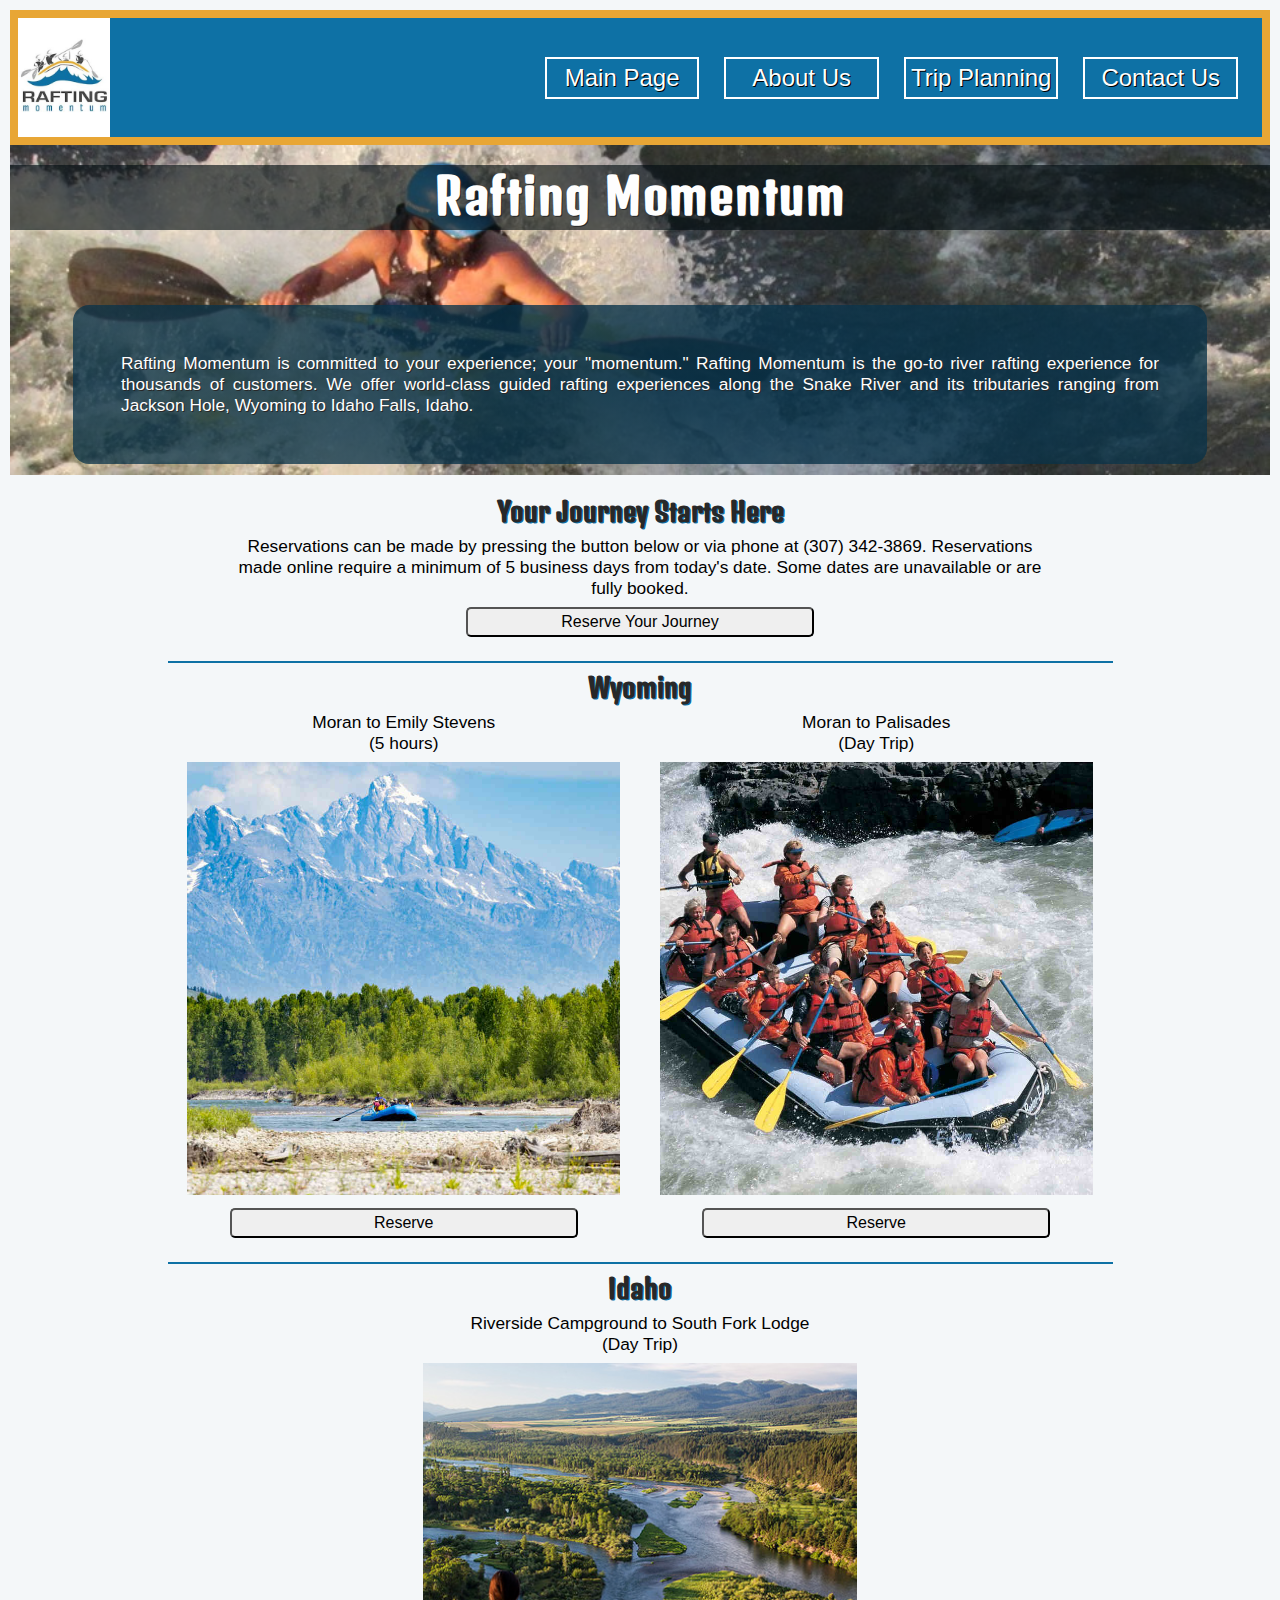
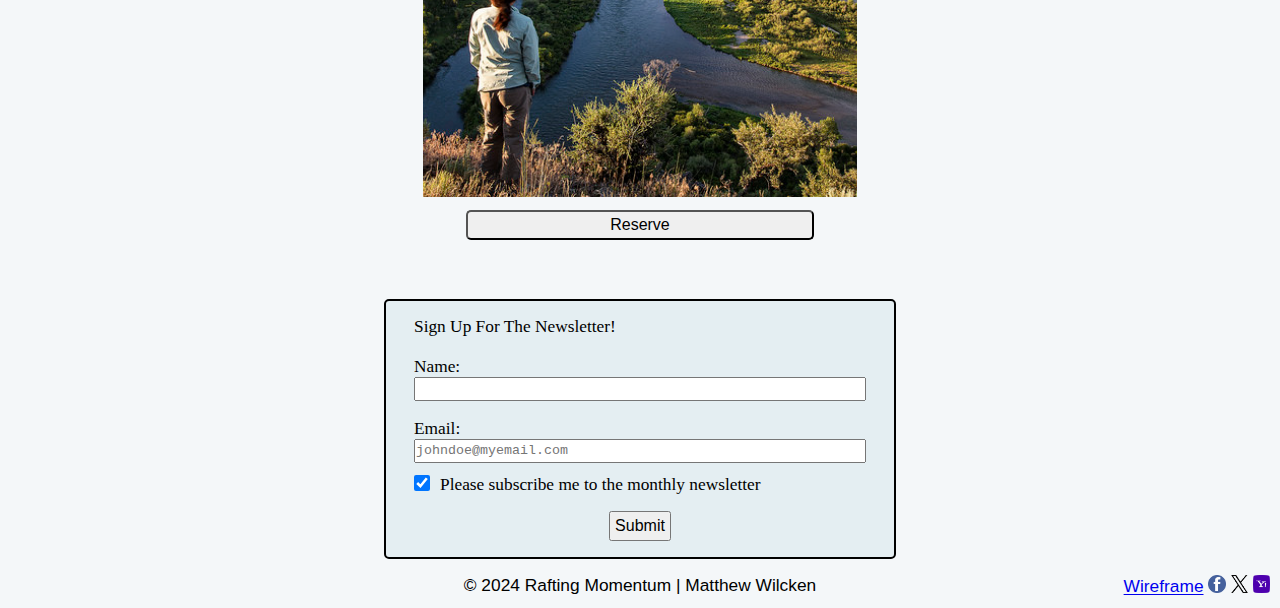
==== wwr/index.html @ 387b8204 "10/22/2024" ====
<!--Page created 9/30/2024-->
<!DOCTYPE html>
<html lang="en">
<head>
    <meta charset="UTF-8">
    <meta name="viewport" content="width=device-width, initial-scale=1.0">
    
    <meta name="description" content="The main page for Rafting Momentum.">
    <meta name="author" content="Matthew Wilcken">
    <meta name="title" content="Index">
    
    <!--Get Fonts-->
    <link rel="preconnect" href="https://fonts.googleapis.com">
    <link rel="preconnect" href="https://fonts.gstatic.com" crossorigin>
    <!--Title and h-->
    <link href="https://fonts.googleapis.com/css2?family=Denk+One&family=Sarabun:ital,wght@0,100;0,200;0,300;0,400;0,500;0,600;0,700;0,800;1,100;1,200;1,300;1,400;1,500;1,600;1,700;1,800&display=swap" rel="stylesheet">
    <!--Body-->
    <link href="https://fonts.googleapis.com/css2?family=Sarabun:ital,wght@0,100;0,200;0,300;0,400;0,500;0,600;0,700;0,800;1,100;1,200;1,300;1,400;1,500;1,600;1,700;1,800&display=swap" rel="stylesheet">
        
    <title>Rafting Momentum Main Page</title>
    
    <!--Get CSS-->
    <link rel="stylesheet" href="styles/rafting.css">
</head>
<body>
    <!--Get Header-->
    <header>
        <!--Get a div element for the header-->
        <div class="grid-header-container">
            <img src="images/rafting-momentum.jpg" alt="Rafting site logo" width="200">
            <!--Get class for the sub-grids-->
            <nav class="grid-header-container-links">
                <a href="index.html"    class="grid-header-container-subLink">Main Page</a>
                <a href="about.html"    class="grid-header-container-subLink">About Us</a>
                <a href="trips.html"    class="grid-header-container-subLink">Trip Planning</a>
                <a href="contact.html"  class="grid-header-container-subLink">Contact Us</a>
            </nav>
        </div>
    </header>
    <main>
        <!--Get Hero Banner-->
        <!--To Update-->
        <div class="hero">
            <img src="images/salmon-kayak-banner2.jpg" alt="Salmon Kayak Banner">
            <h1>Rafting Momentum</h1>
            <!--TODO Set this up To display correctly-->
            <p class="index-p">Rafting Momentum is committed to your experience; your "momentum." Rafting Momentum is the go-to river rafting experience for thousands of customers. We offer world-class guided rafting experiences along the Snake River and its tributaries ranging from Jackson Hole, Wyoming to Idaho Falls, Idaho.</p>

        </div>
        
        <section class="reserve-your-journey">
            <h2>Your Journey Starts Here</h2>
            <p>Reservations can be made by pressing the button below or via phone at (307) 342-3869. Reservations made online require a minimum of 5 business days from today's date. Some dates are unavailable or are fully booked.</p>
            <!--Get submit button-->
            <a href="trips.html"><button>Reserve Your Journey</button></a>
        </section>

        <!--Get Locales-->
        <!--Wyoming-->
        <section class="trip-container">
            <h2>Wyoming</h2>
            <div class="trip-container-images">
                <figure>
                    <figcaption>Moran to Emily Stevens<br>(5 hours)</figcaption>
                    <img src="images/moran-to-emily-stevens.jpg" alt="moran to emily stevens" ><br>
                    <a href="trips.html"><button>Reserve</button></a>
                </figure>
                <figure>
                    <figcaption>Moran to Palisades<br>(Day Trip)</figcaption>
                    <img src="images/moran-to-palisades.jpg" alt="moran to palisades" ><br>
                    <a href="trips.html"><button>Reserve</button></a>
                </figure>
            </div>
        </section>
        <!--Idaho-->
        <section class="trip-container">
            <h2>Idaho</h2>
            <div class="trip-container-images">
                <figure>
                    <figcaption>Riverside Campground to South Fork Lodge<br>(Day Trip)</figcaption>
                    <img src="images/riverside-campground-to-south-fork-lodge.jpg" alt="reiverside campground to south fork lodge" ><br>
                    <a href="trips.html"><button>Reserve</button></a>
                </figure>
            </div>
        </section>

        <!--Get user input for newsletter-->
        <section>
            <h1> </h1>
            <div class="form1">
                <form>
                    <fieldset>
                        <legend>Sign Up For The Newsletter!</legend>
                        <!--Get first and last name and display as a grid-->
                        <div class="contact-flex">
                            <div class="contact-flex contact-name">
                                <label for="name">Name:</label>
                                <input type="text" id="name" name="name">
                            </div>
                        </div>

                        <!--Get email and display as a flex-->
                        <div class="contact-flex contact-email">
                            <label for="useremail">Email:</label>
                            <input type="text" id="useremail" name="useremail" placeholder="johndoe@myemail.com">
                        </div>
                        
                        <!--Get newsletter checkbox and display as inline-->
                        <div class="contact-grid contact-newslestter-checkbox"> 
                            <input type="checkbox" name="newsletter" id="newsletter" checked> <!--Create as checked-->
                            <label for="newsletter">Please subscribe me to the monthly newsletter</label>
                            
                        </div>
                    </fieldset>
                    <!--Get submit button-->
                    <button type="submit" id="submit">Submit</button>
                </form>
            </div>
        </section>

    </main>
    <footer>
        <div class="grid-footer-container">
            <p>&copy; 2024 Rafting Momentum | Matthew Wilcken</p>
            <nav class="socialLinks">
                <a href="https://app.moqups.com/VGhXrG66eLmhitmoqZnAIj93Pklnhhtl/edit/page/ad64222d5">Wireframe</a>
                <a href="https://www.facebook.com/"><img src="images/facebook-icon.png" alt="Facebook"></a>
                <a href="https://x.com/home"><img src="images/x-icon.png" alt="X"></a>
                <a href="https://www.yahoo.com/"><img src="images/yahoo-icon.png" alt="Yahoo"></a>
            </nav>
        </div>
    </footer>
</body>
</html>
---- wwr/styles/rafting.css ----
/*Get globals*/
* {
    margin : 0;
    padding : 0;
    box-sizing : border-box;
}

/*setting up global vars*/
:root {
    /*get colors*/
    --col-main-backround        : #fefefe;
    --col-primary               : #0E71A5;
    --col-primary-background    : #083249df;
    --col_secondary-background  : #010d11a2;
    --col-secondary             : #7093A1;
    --col-accent1               : #E8A635;
    --col-accent2               : #282828;
    --col-accent1_background    : #E8A63577;
    
    --col_p                     : #000;

    /*get layout*/
    /*Trip container*/
    --img-trip-container-width  : 25em;
    --img-journies-container-width : 20rem;

    /*img*/
    --img-std-width             : 150px;
    --img-aside-width           : 200px;
    --img-std-height            : auto;

    /*Get box widths*/
    --box-width                 : 100%;
    --figure-width              : 13rem;

    /*Contact Us Form*/
    /*Get positioning for circular contact us images and captions*/
    --margin-squeeze            : -1em;
    --contact-us-width          : 512px;

    --contact-us-input-size     : 24pt; /*Used for either height or width (both for radio buttons and checkboxes*/
}

/*MISC*/
/*iframe must be styled here due to evaluation tool limitations*/
iframe {border-radius: 1rem; border: 5px solid var(--col-accent1)}

/*general sizing*/
body {
    padding : 10px;
    background-color: #f4f7f9;

    font-family: Sarabin, sans-serif; /*Set the general font family*/

    font-size: 13pt;
}

/*header*/

header{
    /**/
}

/*Main Page*/

/*Hero paragraph*/
.hero .index-p {
    position: absolute;
    top : 10rem;
    left : 5%;
    width: 90%;
    height: auto;
    padding: 10px;
    background-image: radial-gradient(var(--col-primary-background), #083249bc);
    clear: both;

    color: var(--col-main-backround);
    text-shadow: 1px 1px var(--col-accent2);
    font-size: 13pt;
    border-radius: 1rem;
    padding: 3rem;

    text-align: justify;
}

/*Reserve Your Journey*/
.reserve-your-journey {
    display: flex;
    flex-direction: column;
    flex-wrap: wrap;

}

.reserve-your-journey p{
    text-align: center;
    margin: auto;
    max-width: 66%;
    margin-top: 0.5rem;
    margin-bottom: 0.5rem;
}

/*Trip container*/
.trip-container {
    display: flex;
    flex-direction: column;
    text-align: center;
    max-width: 75%;
    margin: auto;
    margin-top: 1.5rem;
    
    border-top: 2px solid var(--col-primary);
}

/*submit button*/
.trip-container-images a, .reserve-your-journey a {
    text-decoration: none;
    margin: auto;
}
.trip-container-images button, .reserve-your-journey button, .questions-contact-us button{
    display: inherit;
    width: 21.75rem; /*Matches width of images*/
    font-size: medium;
    padding: 0.25rem;
    border-radius: 5px;
}

.trip-container-images button:hover, .reserve-your-journey button:hover, .questions-contact-us button:hover{
    color: #E8A635;
    background-color: var(--col-main-backround);
    text-shadow: 1px 1px 0 var(--col-accent2);
}

.trip-container h2
{
    text-align: center;
    margin-top: 0.5rem;
    margin-bottom: 0.5rem;
}


.trip-container-images
{
    display: flex;
    justify-content:space-around ;
    align-items:flex-start;
    flex-wrap: wrap;
}

.trip-container figure > img {
    width: var(--img-trip-container-width);
    aspect-ratio: 1/1; /*trying this out*/
    object-fit: cover;
    margin-top: 0.5rem;
    margin-bottom: 0.5rem;

}

/*Trip Planning*/

.horizontal-border{
    
    border-top: 2px solid var(--col-primary);
    width: 55%;
    text-align: center;
    margin: auto;
    margin-top: 1.5rem;
    margin-bottom: 0.5rem;
}

.journies-container {
    display: grid; 
    grid-template-areas: 
    'titles-grid titles-grid titles-grid titles-grid'
    'titles-wyoming titles-wyoming separator-line titles-idaho'
    'figures-wyoming figures-wyoming separator-line figures-idaho'
    'figures-wyoming figures-wyoming separator-line figures-idaho'; 
    justify-content: center;
    column-gap: 0.5rem;
    row-gap: 0.5rem;
}

.titles-grid{
    grid-area: titles-grid;
    justify-content: center;
    font-size: x-large;
}
.titles-wyoming{ grid-area: titles-wyoming; } 
.titles-idaho{ grid-area: titles-idaho; }
.figures-wyoming{
    grid-area: figures-wyoming;
    display: flex;
    flex-direction: row;
    flex-wrap: wrap;
}
.figures-idaho{
    grid-area: figures-idaho;
    display: flex;
    flex-direction: row;
    flex-wrap: wrap;
    
}

.separator-line{
    grid-area: separator-line;
    border: 1px solid var(--col-primary);
}

.figures-wyoming img,
.figures-idaho img {
    width: var(--img-journies-container-width);
    aspect-ratio: 1/1;
    object-fit: cover;    
    margin: 0.5rem;
}
.figures-wyoming figcaption,
.figures-idaho figcaption
{
    margin-left: 0.5rem;
    margin-right: 0.5rem;
    width: var(--img-journies-container-width);
    height: auto;
}
.figures-wyoming p,
.figures-idaho p
{
    margin-top: 0.75rem;
    margin-left: 0.5rem;
    margin-right: 0.5rem;
    width: var(--img-journies-container-width);
    height: 1em;
}
.figures-wyoming figure,
.figures-idaho figure
{
    border: 1px solid black;
    border-radius: 5px;
    margin: 2px;
    padding: 5px;
    overflow: scroll;
    overflow-x: hidden;
}
/*TODO*/
/*Continue setting up the table*/
table, th, tr, td {
    border:1px solid black;
    table-layout: auto;
    column-width: 10rem;
    width: auto;
    margin: auto;
    margin-top: 1rem;
    margin-bottom: 1rem;

    text-align: left;
}

th, td {
    padding-left: 1em;
    padding-right: 1em;
}
.questions-contact-us{
    text-align: center;
    padding: 0.5rem;
}
.questions-contact-us p {
    margin: 0.5rem;
}
.questions-contact-us a {
    text-decoration: none;
}
.questions-contact-us button{
    margin: auto;
}

/*About Us*/
/**/
.grid-header-container{
    display: grid;
    grid-template-columns: minmax(var(--img-std-width),auto) 1fr; /*Set the image and links to be in a grid of 1 fractional unit*/
    grid-gap: 1em;
    background-color: var(--col-primary);
    border: solid 0.5rem var(--col-accent1);
}
.grid-header-container > img {
    display: flex;
    align-items: flex-end;
    width: 92px;
}

.grid-header-container > .grid-header-container-links
{
    display: grid;
    grid-template-columns: repeat(4, 1fr);
    grid-gap: 25px;
    margin: auto 24px auto auto;
    align-items: center;
}

/*should remove underlines in the header links*/
.grid-header-container-links > .grid-header-container-subLink
{
    text-decoration: none;
    font-size:x-large;
    color: var(--col-main-backround);
    text-shadow: 1px 1px #000;
}

.grid-header-container-subLink {
    border: 2px solid white;
    padding: 5px;
    text-align: center;
}

.grid-header-container-subLink:hover {
    color: #E8A635;
    background-color: var(--col-main-backround);
}

/*main*/
main {
    /**/
}

h1, h2, h3 {
    font-family: "Denk One", sans-serif;
    color: var(--col-accent2);
    text-shadow: 1px 1px 0 var(--col-primary);
}

/*The hero banner*/
/*Goal: To have the happy employee image and description text inside the hero image*/
.hero {
    position: relative;
    display: flex;
    flex-direction: column;
    flex-wrap: wrap;
    
    overflow: scroll; /*scroll bars work!*/
    overflow-x: hidden;
    scroll-behavior:smooth;
    background-color: var(--col-primary);
}

.hero img {
    width: var(--box-width);
    height: auto;
}

/*Looks good*/
.hero h1 {
    position: absolute;
    top : 20px;
    background-color: var(--col_secondary-background);
    width: var(--box-width);
    height: auto;
    font-size: 3rem;
    padding-bottom: 5px;
    min-height: 50px;
    letter-spacing: 1.5px;
    text-align: center;
    text-shadow: 1px 1px 0 var(--col-accent2);
    color: var(--col-main-backround); 
    z-index: 1;
}

.hero h2 {
    color: #fff;
    text-shadow: 1px 1px var(--col-accent2);
    font-size: 150%;
    margin-bottom: 10px;
    text-align: left;
}

.hero article {
    position: absolute;
    top : 100px;
    left : 5%;
    width: 90%;
    height: auto;
    padding: 10px;
    background-color: var(--col-primary-background);
    clear: both;
}

/*happy employee within the hero image*/
.hero article img {
    position: relative;
    float : right;
    padding-left: 15px;
    width: 25%;
    height: auto;
}/**/

/*Hero paragraph*/
.hero article .about-us-p {
    color: var(--col-main-backround);
    text-shadow: 1px 1px var(--col-accent2);
    font-size: 13pt;
    width: 75%;
}

/*This should flow below the hero banner*/
main section {
    position : relative;

}

/*The history section*/
.history h2 {
    text-align: center;
    margin-top: 1.5rem;
    margin-bottom: 0.5rem;
}

/*Our experiences*/
.our-experiences {
    display: flex;
    flex-direction: column;
}

.our-experiences h2
{
    text-align: center;
    margin-top: 1.0rem;
    margin-bottom: 0.5rem;
}

.our-experiences > .our-experiences-images
{
    display: flex;
    justify-content:space-around ;
    align-items:flex-start;
    flex-wrap: wrap;
}

.our-experiences > .our-experiences-images > figure > img {
    width: var(--figure-width);
    aspect-ratio: 1/1; /*trying this out*/
    object-fit: cover;

}

.our-experiences > .our-experiences-images > figure > figcaption {
    text-align: center;
    
    height: auto;
    width: var(--figure-width);
    
}


/*Contact us classes*/
.we-are-here-to-help {
    display: flex;
    flex-direction: column;
    min-width: 512px;
}

.we-are-here-to-help h1{
    font-size: 2.5rem;
}

.we-are-here-to-help h1, h2
{
    text-align: center;
    margin-top: 20px;
}

.we-are-here-to-help > .we-are-here-to-help-images
{
    display: flex;
    justify-content:center;
    align-items:flex-start;
    flex-wrap: wrap;
    margin-top: 1rem;
    
}

.we-are-here-to-help > .we-are-here-to-help-images > figure > img {
    width: var(--figure-width);
    aspect-ratio: 1/1; /*trying this out*/
    object-fit: cover;
    margin-left: var(--margin-squeeze);
    margin-right: var(--margin-squeeze);
    border-radius: 50%; /*This is cool!*/
    border: 5px solid var(--col-accent1);
}

/*z-index to display CEO on top*/
.we-are-here-to-help-images > .employee1 {
    z-index: -1;
}
.we-are-here-to-help-images > .employee2 {
    z-index: -2;
}
.we-are-here-to-help-images > .employee3 {
    z-index: -3;
}

.we-are-here-to-help > .we-are-here-to-help-images > figure > figcaption {
    text-align: center;
    
    height: auto;
    width: var(--figure-width);
    margin-left: var(--margin-squeeze);
    margin-right: var(--margin-squeeze);
}



/*the contact us form*/
.form1{
    max-width: var(--contact-us-width);
    margin: 1rem auto 1rem auto;
    padding: 1rem;
    background-color: #e4eef2;
    color: #000000;

    border: 2px solid #000;
    border-radius: 5px;

    /*Use a serifed font to differentiate*/
    font-family: 'Times New Roman', Times, serif;
}

/*Use a monospaced font in the input fields*/
.form1 input, textarea{
    font-family: 'Courier New', Courier, monospace;
}
.form1 input {
    height: 24px;
}

/*place all elements in the fieldset into a flex column*/
.form1 fieldset{
    display: flex;
    flex-direction: column;
    flex-wrap: wrap;
    align-items: start;

    padding: 0.75rem;

    
    border: none;
}

/*used for grid elements*/
.contact-grid {
    display: grid;
    grid-template-columns: 1fr 1fr;
    column-gap: 10px;
    row-gap: 0.25rem;
    width: 100%;
}

/*align the first and last name side-by-side (this matches a nice contact us page sample)*/
.contact-grid > .contact-name {
    display: flex;
    flex-direction: column;
    flex-wrap: wrap;
}

/*used for elements best indexed via flex (email)*/
.contact-flex {
    display: flex;
    flex-direction: inherit;
    width: 100%;
}
.contact-email, .contact-name {
    margin-top: 0.5em;
    margin-bottom : 0.5em;
}

.contact-reason{
    padding-bottom: 0.25rem;
}

/*Radio buttons, checkboxes*/
.contact-reason, .contact-newslestter-checkbox {
    display: grid;
    grid-template-columns: 1fr 100%;
    margin-top: 0.25rem;
    margin-bottom: 0.25rem;
}
.contact-reason input[type="radio"], .contact-newslestter-checkbox input[type="checkbox"] {
    width: 16px;
    height: 16px;
}

/*text field*/
.contact-website-suggestion {
    grid-template-columns: 1fr; /*expand this column*/
    margin-bottom: 0.5rem;
}

.contact-website-suggestion textarea {
    resize: vertical;
}

/*submit button*/
.form1 button{
    
    display: inherit;
    margin: auto;
    justify-content: center;
    font-size: medium;
    padding: 0.25rem;
}

.form1 button:hover{
    color: #E8A635;
    background-color: var(--col-main-backround);
    text-shadow: 1px 1px 0 var(--col-accent2);
}

.company-contact {
    margin: .5rem auto 1rem auto;
    text-align: center;
}

.company-contact h2 {
    padding: 0.33rem;
}

.company-contact h3 {
    padding: 0.33rem;
}

/*Set Footer*/
footer{
    position : relative;
}

/*grid of footer content*/
.grid-footer-container {
    display: grid;
    grid-template-columns: 1fr 1fr 1fr;
    grid-gap: 1em;

    margin-top: 1rem;
}

/*footer column 2*/
.grid-footer-container > p {
    justify-self:center;
    grid-column-start: 2;
}

/*footer column 3*/
.grid-footer-container > .socialLinks {
    grid-column-start: 3;
    justify-self: right;
}
/*Set image links to 1 EM-dash*/
/*Remove any underline just in case*/
.grid-footer-container > .socialLinks img {
    width: 1em;
    text-decoration: none;
}
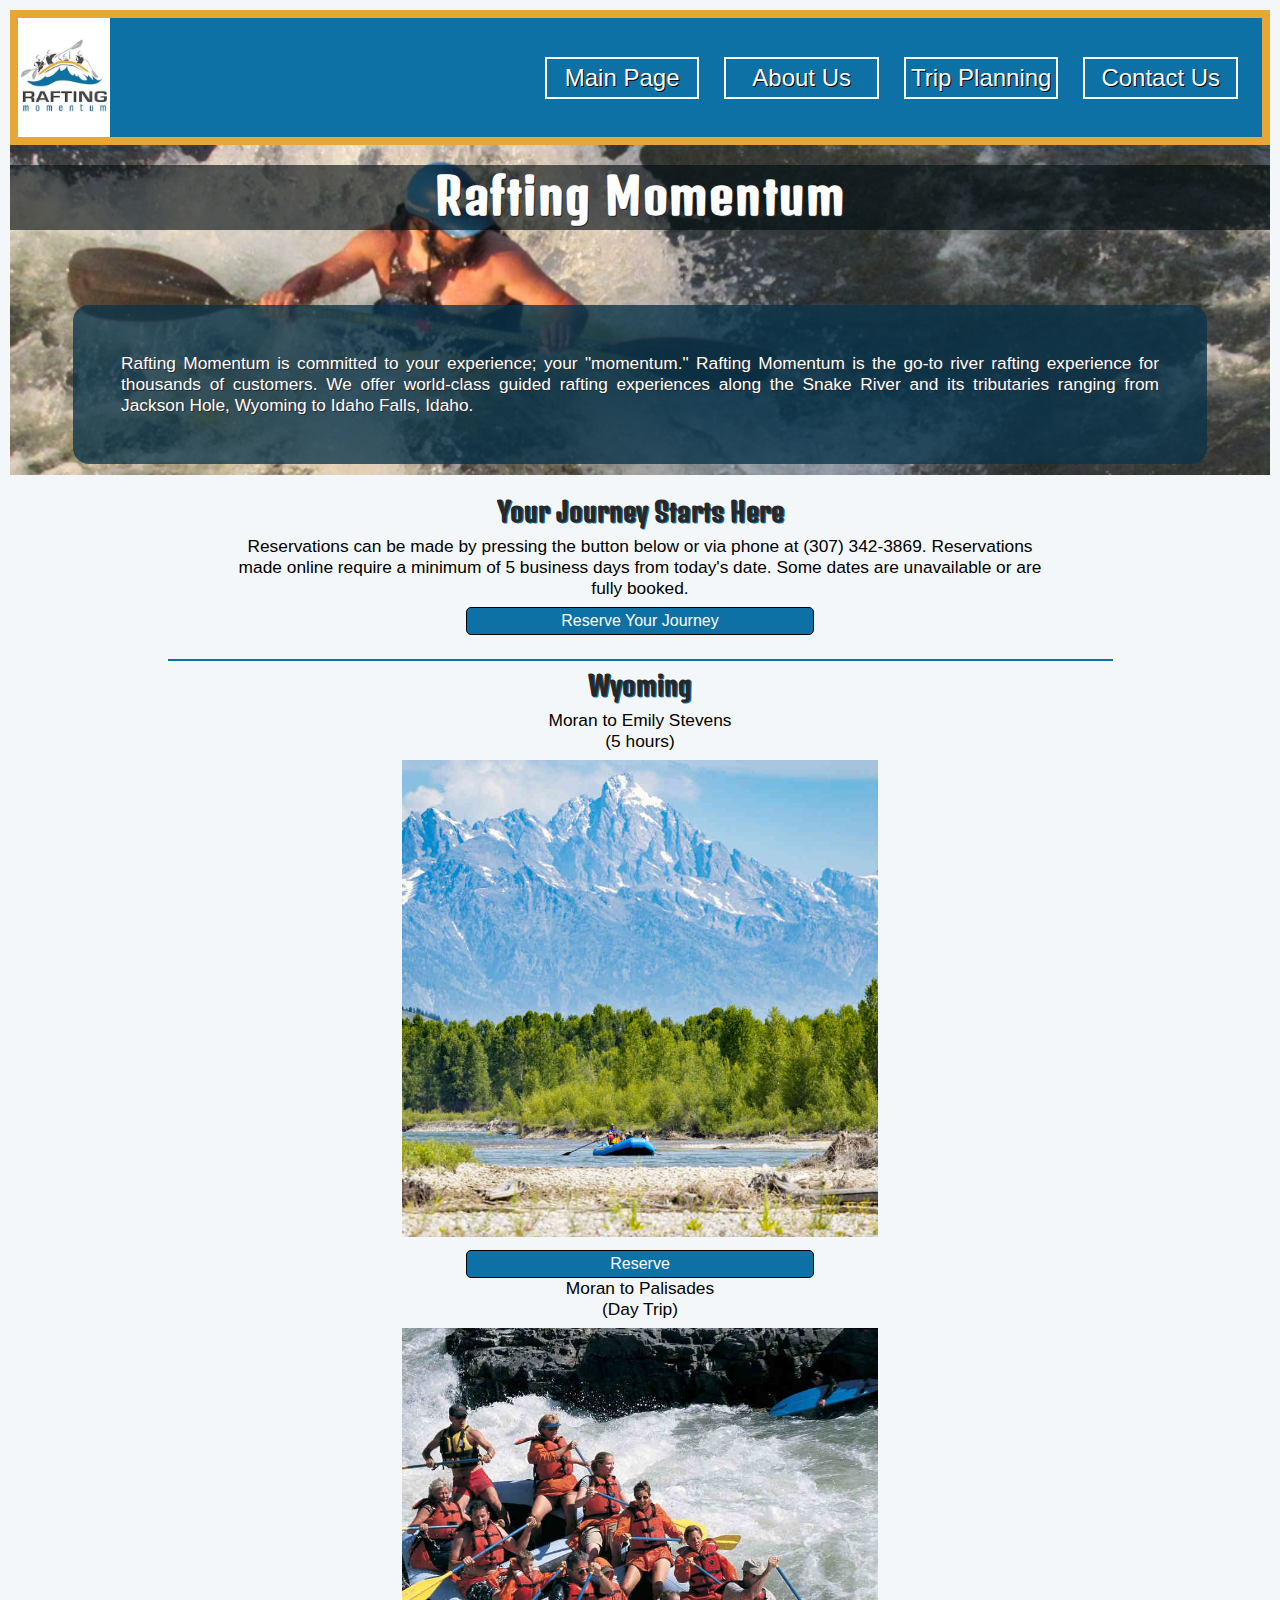
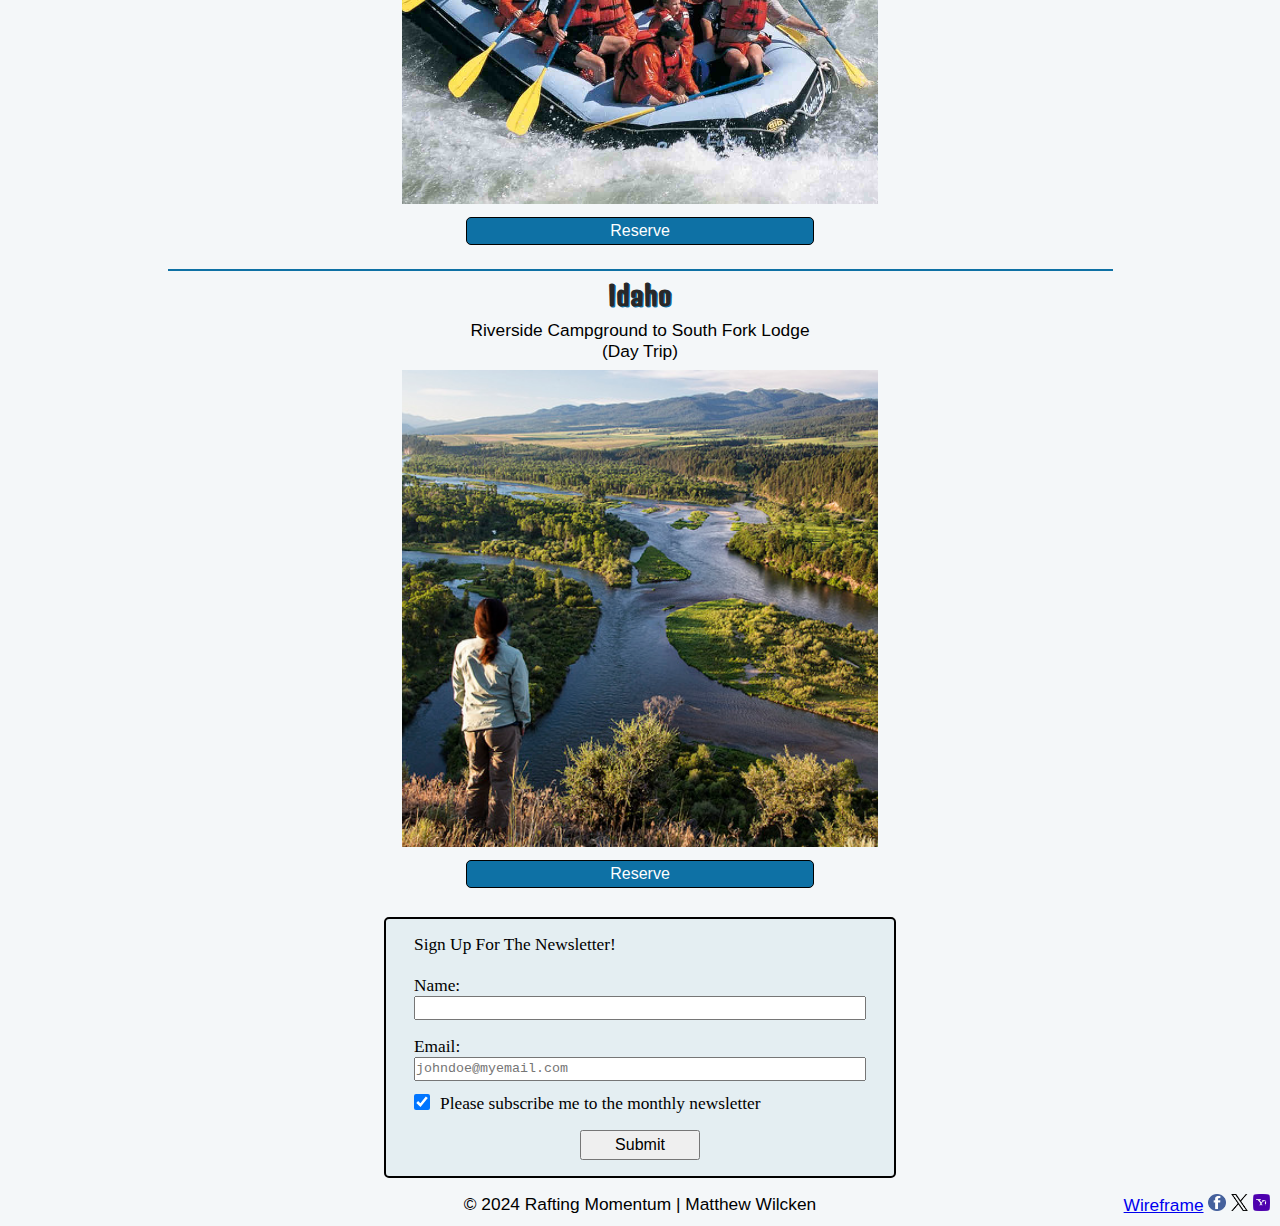
==== commit 237f4478: "10/22/2024" ====
--- a/wwr/index.html
+++ b/wwr/index.html
@@ -52,7 +52,7 @@
             <h2>Your Journey Starts Here</h2>
             <p>Reservations can be made by pressing the button below or via phone at (307) 342-3869. Reservations made online require a minimum of 5 business days from today's date. Some dates are unavailable or are fully booked.</p>
             <!--Get submit button-->
-            <a href="trips.html"><button>Reserve Your Journey</button></a>
+            <a href="trips.html" target="_parent">Reserve Your Journey</a>
         </section>
 
         <!--Get Locales-->
@@ -63,12 +63,12 @@
                 <figure>
                     <figcaption>Moran to Emily Stevens<br>(5 hours)</figcaption>
                     <img src="images/moran-to-emily-stevens.jpg" alt="moran to emily stevens" ><br>
-                    <a href="trips.html"><button>Reserve</button></a>
+                    <a href="trips.html" target="_parent">Reserve</a>
                 </figure>
                 <figure>
                     <figcaption>Moran to Palisades<br>(Day Trip)</figcaption>
                     <img src="images/moran-to-palisades.jpg" alt="moran to palisades" ><br>
-                    <a href="trips.html"><button>Reserve</button></a>
+                    <a href="trips.html" target="_parent">Reserve</a>
                 </figure>
             </div>
         </section>
@@ -79,14 +79,14 @@
                 <figure>
                     <figcaption>Riverside Campground to South Fork Lodge<br>(Day Trip)</figcaption>
                     <img src="images/riverside-campground-to-south-fork-lodge.jpg" alt="reiverside campground to south fork lodge" ><br>
-                    <a href="trips.html"><button>Reserve</button></a>
+                    <a href="trips.html" target="_parent">Reserve</a>
                 </figure>
             </div>
         </section>
 
         <!--Get user input for newsletter-->
         <section>
-            <h1> </h1>
+            <h6> </h6>
             <div class="form1">
                 <form>
                     <fieldset>
--- a/wwr/styles/rafting.css
+++ b/wwr/styles/rafting.css
@@ -23,7 +23,7 @@
 
     /*get layout*/
     /*Trip container*/
-    --img-trip-container-width  : 25em;
+    --img-trip-container-width  : 27.5em;
     --img-journies-container-width : 20rem;
 
     /*img*/
@@ -114,20 +114,30 @@
 }
 
 /*submit button*/
-.trip-container-images a, .reserve-your-journey a {
+ 
+
+.trip-container-images a, .reserve-your-journey a, .questions-contact-us a {
     text-decoration: none;
     margin: auto;
-}
-.trip-container-images button, .reserve-your-journey button, .questions-contact-us button{
+    text-align: center;
+    color: var(--col-main-backround);
+}
+.trip-container-images a:link, .reserve-your-journey a:link, .questions-contact-us a:link{
     display: inherit;
     width: 21.75rem; /*Matches width of images*/
     font-size: medium;
     padding: 0.25rem;
+    border: 1px solid black;
+    background-color: var(--col-primary);
     border-radius: 5px;
-}
-
-.trip-container-images button:hover, .reserve-your-journey button:hover, .questions-contact-us button:hover{
+    margin: auto;
+    display: inline-block;
+    
+}
+
+.trip-container-images a:hover, .reserve-your-journey a:hover, .questions-contact-us a:hover{
     color: #E8A635;
+    border: 1px solid black;
     background-color: var(--col-main-backround);
     text-shadow: 1px 1px 0 var(--col-accent2);
 }
@@ -199,7 +209,6 @@
     display: flex;
     flex-direction: row;
     flex-wrap: wrap;
-    
 }
 
 .separator-line{
@@ -220,16 +229,8 @@
     margin-left: 0.5rem;
     margin-right: 0.5rem;
     width: var(--img-journies-container-width);
-    height: auto;
-}
-.figures-wyoming p,
-.figures-idaho p
-{
-    margin-top: 0.75rem;
-    margin-left: 0.5rem;
-    margin-right: 0.5rem;
-    width: var(--img-journies-container-width);
-    height: 1em;
+
+    height: 5rem;
 }
 .figures-wyoming figure,
 .figures-idaho figure
@@ -606,6 +607,7 @@
     justify-content: center;
     font-size: medium;
     padding: 0.25rem;
+    min-width: 120px;
 }
 
 .form1 button:hover{
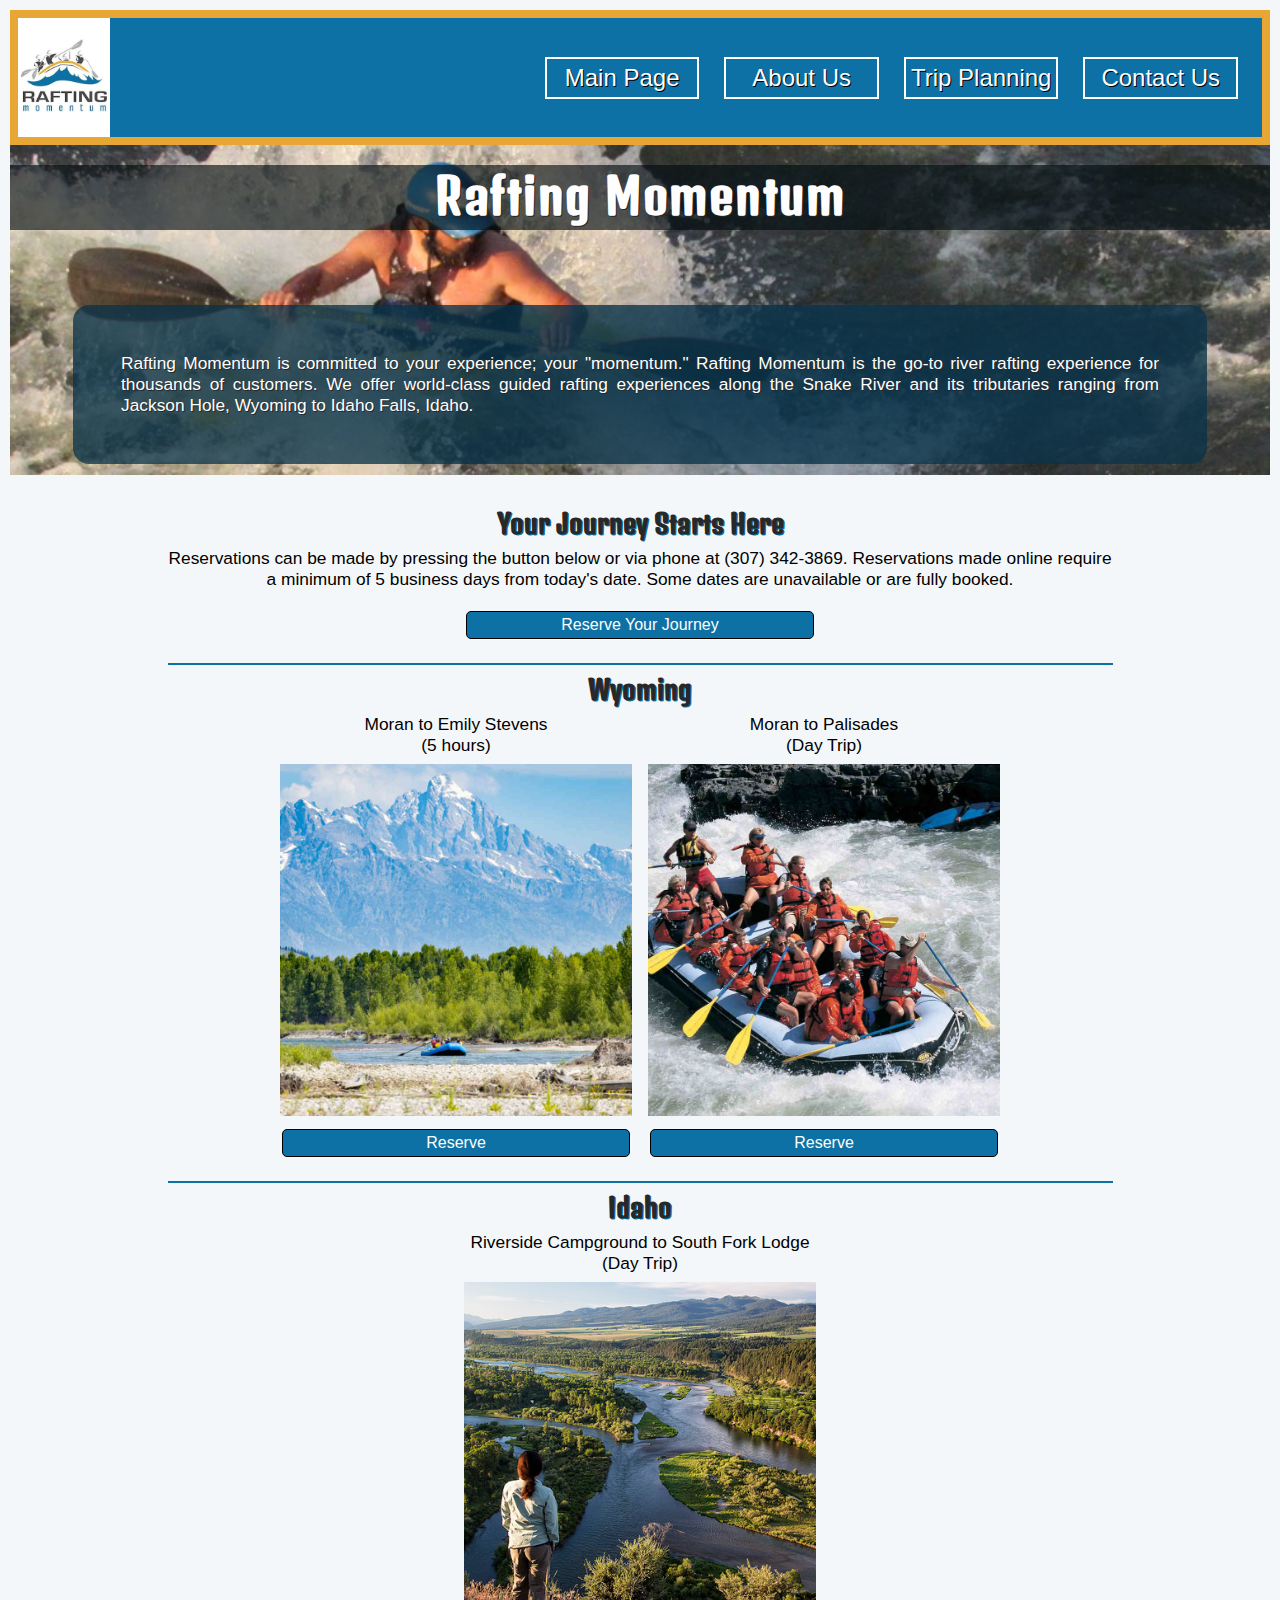
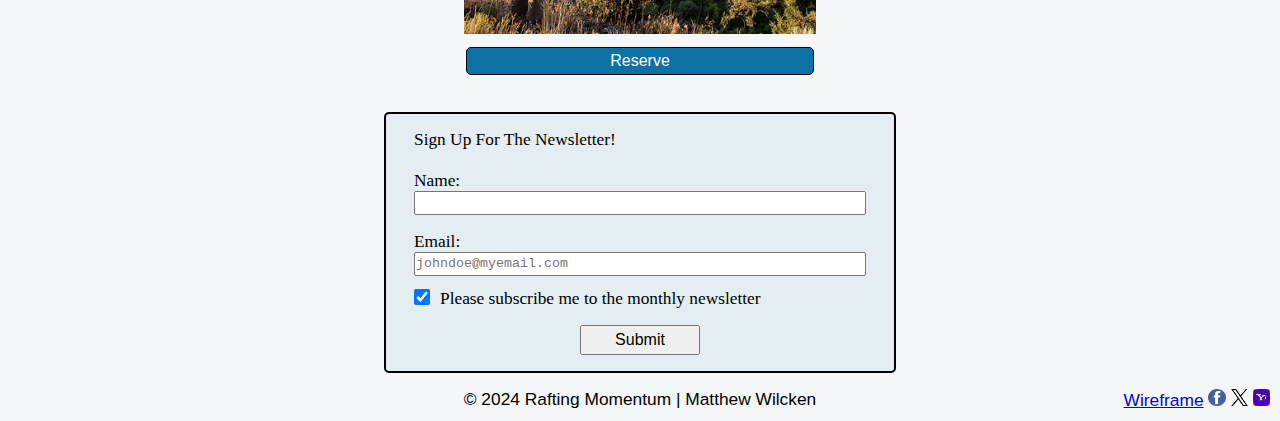
==== commit 83270fcd: "10/25/2024" ====
--- a/wwr/index.html
+++ b/wwr/index.html
@@ -47,40 +47,49 @@
             <p class="index-p">Rafting Momentum is committed to your experience; your "momentum." Rafting Momentum is the go-to river rafting experience for thousands of customers. We offer world-class guided rafting experiences along the Snake River and its tributaries ranging from Jackson Hole, Wyoming to Idaho Falls, Idaho.</p>
 
         </div>
-        
-        <section class="reserve-your-journey">
-            <h2>Your Journey Starts Here</h2>
-            <p>Reservations can be made by pressing the button below or via phone at (307) 342-3869. Reservations made online require a minimum of 5 business days from today's date. Some dates are unavailable or are fully booked.</p>
-            <!--Get submit button-->
-            <a href="trips.html" target="_parent">Reserve Your Journey</a>
-        </section>
+        <section>
+            <div class="trip-container">
+                <!--Main title of grid-->
+                <div class = "trip-container-main-title">
+                    <h2>Your Journey Starts Here</h2>
+                </div>
+                <!--Call to action-->
+                <div class = "trip-container-main-title-information">
+                    <p>Reservations can be made by pressing the button below or via phone at (307) 342-3869. Reservations made online require a minimum of 5 business days from today's date. Some dates are unavailable or are fully booked.</p>
+                    <br>
+                    <a href="trips.html" target="_parent">Reserve Your Journey</a>
+                </div>
 
-        <!--Get Locales-->
-        <!--Wyoming-->
-        <section class="trip-container">
-            <h2>Wyoming</h2>
-            <div class="trip-container-images">
-                <figure>
-                    <figcaption>Moran to Emily Stevens<br>(5 hours)</figcaption>
-                    <img src="images/moran-to-emily-stevens.jpg" alt="moran to emily stevens" ><br>
-                    <a href="trips.html" target="_parent">Reserve</a>
-                </figure>
-                <figure>
-                    <figcaption>Moran to Palisades<br>(Day Trip)</figcaption>
-                    <img src="images/moran-to-palisades.jpg" alt="moran to palisades" ><br>
-                    <a href="trips.html" target="_parent">Reserve</a>
-                </figure>
-            </div>
-        </section>
-        <!--Idaho-->
-        <section class="trip-container">
-            <h2>Idaho</h2>
-            <div class="trip-container-images">
-                <figure>
-                    <figcaption>Riverside Campground to South Fork Lodge<br>(Day Trip)</figcaption>
-                    <img src="images/riverside-campground-to-south-fork-lodge.jpg" alt="reiverside campground to south fork lodge" ><br>
-                    <a href="trips.html" target="_parent">Reserve</a>
-                </figure>
+                <!--Wyoming section-->
+                <div class = "trip-container-wyoming-title">
+                    <h2>Wyoming</h2>
+                </div>
+                <!--Wyoming details-->
+                <div class = "trip-container-wyoming-figures">
+                    <figure>
+                        <figcaption>Moran to Emily Stevens<br>(5 hours)</figcaption>
+                        <img src="images/moran-to-emily-stevens.jpg" alt="moran to emily stevens" ><br>
+                        <a href="trips.html" target="_parent">Reserve</a>
+                    </figure>
+                    <figure>
+                        <figcaption>Moran to Palisades<br>(Day Trip)</figcaption>
+                        <img src="images/moran-to-palisades.jpg" alt="moran to palisades" ><br>
+                        <a href="trips.html" target="_parent">Reserve</a>
+                    </figure>
+                </div>
+                
+                <!--Idaho secton-->
+                <div class = "trip-container-idaho-title">
+                    <h2>Idaho</h2>
+                </div>
+                <!--Idaho details-->
+                <div class = "trip-container-idaho-figures">
+                    <figure>
+                        <figcaption>Riverside Campground to South Fork Lodge<br>(Day Trip)</figcaption>
+                        <img src="images/riverside-campground-to-south-fork-lodge.jpg" alt="reiverside campground to south fork lodge" ><br>
+                        <a href="trips.html" target="_parent">Reserve</a>
+                    </figure>
+                </div>
             </div>
         </section>
 
--- a/wwr/styles/rafting.css
+++ b/wwr/styles/rafting.css
@@ -103,28 +103,82 @@
 
 /*Trip container*/
 .trip-container {
-    display: flex;
-    flex-direction: column;
-    text-align: center;
+    display: grid; 
+    grid-template-areas: 
+    'main-titles-grid main-titles-grid main-titles-grid'
+    'call-to-action call-to-action call-to-action'
+    'titles-wyoming titles-wyoming titles-wyoming'
+    'figures-wyoming figures-wyoming figures-wyoming'
+    'titles-idaho titles-idaho titles-idaho'
+    'figures-idaho figures-idaho figures-idaho'; 
     max-width: 75%;
     margin: auto;
     margin-top: 1.5rem;
-    
-    border-top: 2px solid var(--col-primary);
-}
-
-/*submit button*/
- 
-
-.trip-container-images a, .reserve-your-journey a, .questions-contact-us a {
+    margin-bottom: 0.5rem;
+}
+
+/*Grid title and call to action*/
+.trip-container-main-title {
+    grid-area: main-titles-grid;
+}
+.trip-container-main-title-information {
+    grid-area: call-to-action;
+    text-align: center;
+    padding-bottom: 1.5rem;
+    border-bottom: 2px solid var(--col-primary);
+}
+
+.trip-container-wyoming-title{
+    grid-area: titles-wyoming;
+}
+.trip-container-wyoming-figures {
+    grid-area: figures-wyoming;
+    text-align: center;
+    padding-bottom: 1.5rem;
+    border-bottom: 2px solid var(--col-primary);
+}
+
+.trip-container-idaho-title{
+    grid-area: titles-idaho;
+}
+.trip-container-idaho-figures{
+    grid-area: figures-idaho;
+    text-align: center;
+
+}
+    
+.trip-container-wyoming-figures,
+.trip-container-idaho-figures{
+    display: flex;
+    flex-direction: row;
+    flex-wrap: wrap;
+    justify-content:center;
+}
+.trip-container-wyoming-figures img,
+.trip-container-idaho-figures img {
+    width: 22rem;
+    aspect-ratio: 1/1;
+    object-fit: cover;
+    margin: 0.5rem;
+}
+
+/*submit buttons*/
+.trip-container-wyoming-figures a,
+.trip-container-idaho-figures a,
+.trip-container-main-title-information a,
+.questions-contact-us a {
     text-decoration: none;
     margin: auto;
     text-align: center;
     color: var(--col-main-backround);
 }
-.trip-container-images a:link, .reserve-your-journey a:link, .questions-contact-us a:link{
+
+.trip-container-wyoming-figures a:link,
+.trip-container-idaho-figures a:link,
+.trip-container-main-title-information a:link,
+.questions-contact-us a:link{
     display: inherit;
-    width: 21.75rem; /*Matches width of images*/
+    width: 21.75rem;
     font-size: medium;
     padding: 0.25rem;
     border: 1px solid black;
@@ -132,16 +186,18 @@
     border-radius: 5px;
     margin: auto;
     display: inline-block;
-    
-}
-
-.trip-container-images a:hover, .reserve-your-journey a:hover, .questions-contact-us a:hover{
+}
+
+.trip-container-wyoming-figures a:hover,
+.trip-container-idaho-figures a:hover,
+.trip-container-main-title-information a:hover,
+.questions-contact-us a:hover{
     color: #E8A635;
     border: 1px solid black;
     background-color: var(--col-main-backround);
     text-shadow: 1px 1px 0 var(--col-accent2);
 }
-
+/**/
 .trip-container h2
 {
     text-align: center;
@@ -150,22 +206,8 @@
 }
 
 
-.trip-container-images
-{
-    display: flex;
-    justify-content:space-around ;
-    align-items:flex-start;
-    flex-wrap: wrap;
-}
-
-.trip-container figure > img {
-    width: var(--img-trip-container-width);
-    aspect-ratio: 1/1; /*trying this out*/
-    object-fit: cover;
-    margin-top: 0.5rem;
-    margin-bottom: 0.5rem;
-
-}
+
+
 
 /*Trip Planning*/
 
